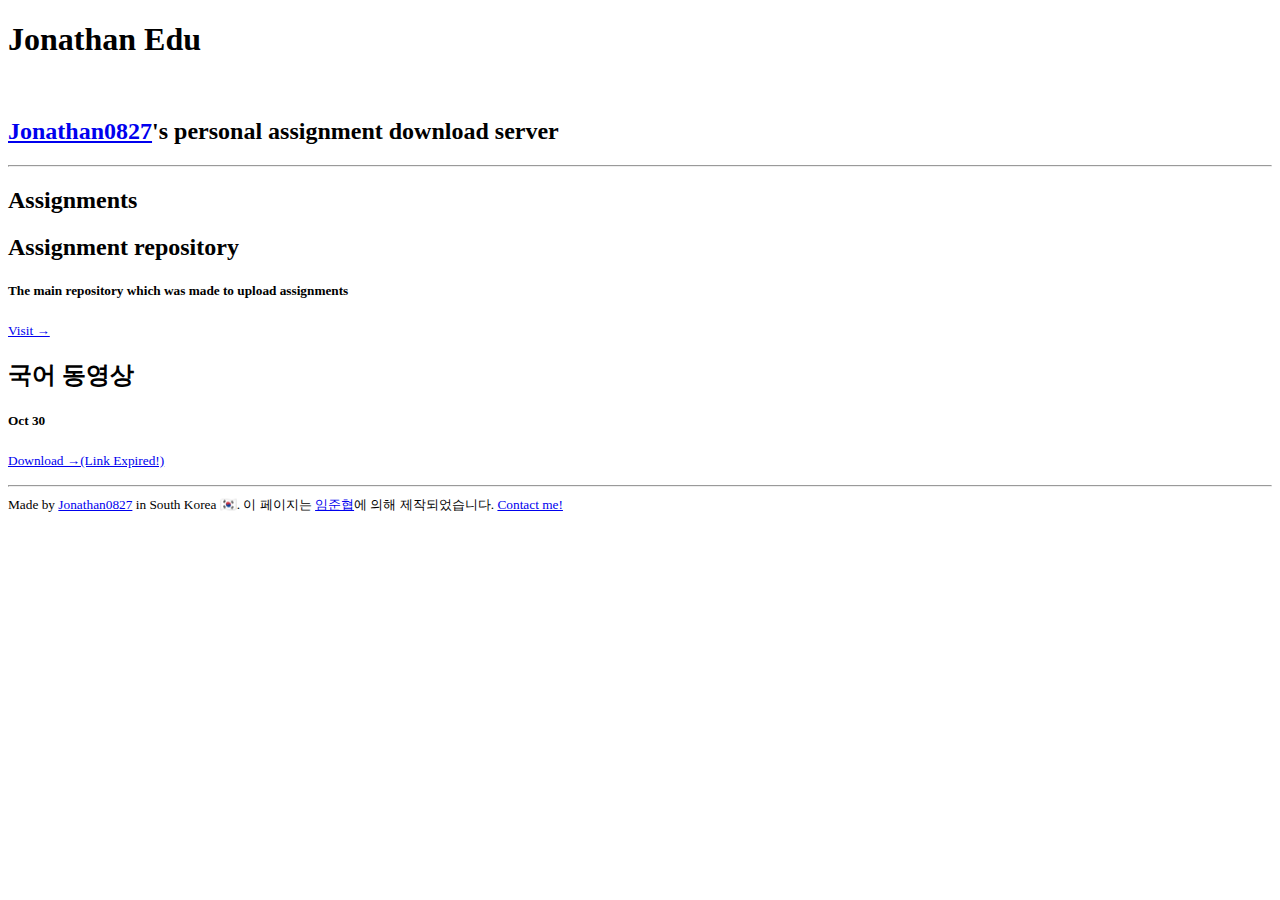
==== index.html @ a4a11371 "Update index.html" ====
<!DOCTYPE html>

<html lang="en">
	<head>
		<link rel="stylesheet" href="https://jonathan.kro.kr/style.css">
                <link rel="stylesheet" href="https://jonathan.kro.kr/aos.css">
<title>Jonathan-Edu</title>
<meta charset="utf-8">
<meta name="description" content="Jonathan's Personal Assignment Download Page">
<meta name="author" content="Jonathan0827(임준협)">
<meta name="viewport" content="width=device-width, initial-scale=1.0">
	</head>
	<body>
		<header>
			<div id="nav"></div>
			<h1>Jonathan Edu</h1>
			<br />
			<h2><a href="https://github.com/Jonathan0827">Jonathan0827</a>'s personal assignment download server</h2>
		</header>
		<main>
			<hr />
			<section>
				<header>
					<h2>Assignments</h2>
				</header>
				<div data-aos="fade-up">
					<aside>
						<h2>Assignment repository</h2>
						<h5>The main repository which was made to upload assignments</h5>
						<a href="https://github.com/Jonathan0827/6th-grade-homeworks"
							><p><small>Visit &rarr;</small></p></a
						>
					</aside>
				</div>
				
				<div data-aos="fade-up">
					<aside>
						<h2>국어 동영상</h2>
						<h5>Oct 30</h5>
						<a href="https://share.icloud.com/photos/0a1vYQZdhKTz28R29aFqu4-Qg"
							><p><small>Download &rarr;(Link Expired!)</small></p></a
						>
					</aside>
				</div>

				<hr />
			</section>
			</main>
<footer>
<small> Made by <a href="https://github.com/jonathan0827/">Jonathan0827</a> in South Korea 🇰🇷.    이 페이지는 <a href="https://github.com/jonathan0827/">임준협</a>에 의해 제작되었습니다. <a href="mailto:junehyeop@icloud.com">Contact me!</a></small>
</footer>
		<script src="https://jonathan.kro.kr/aos.js"></script>
		<script>
			AOS.init();
		</script>
	</body>
</html>
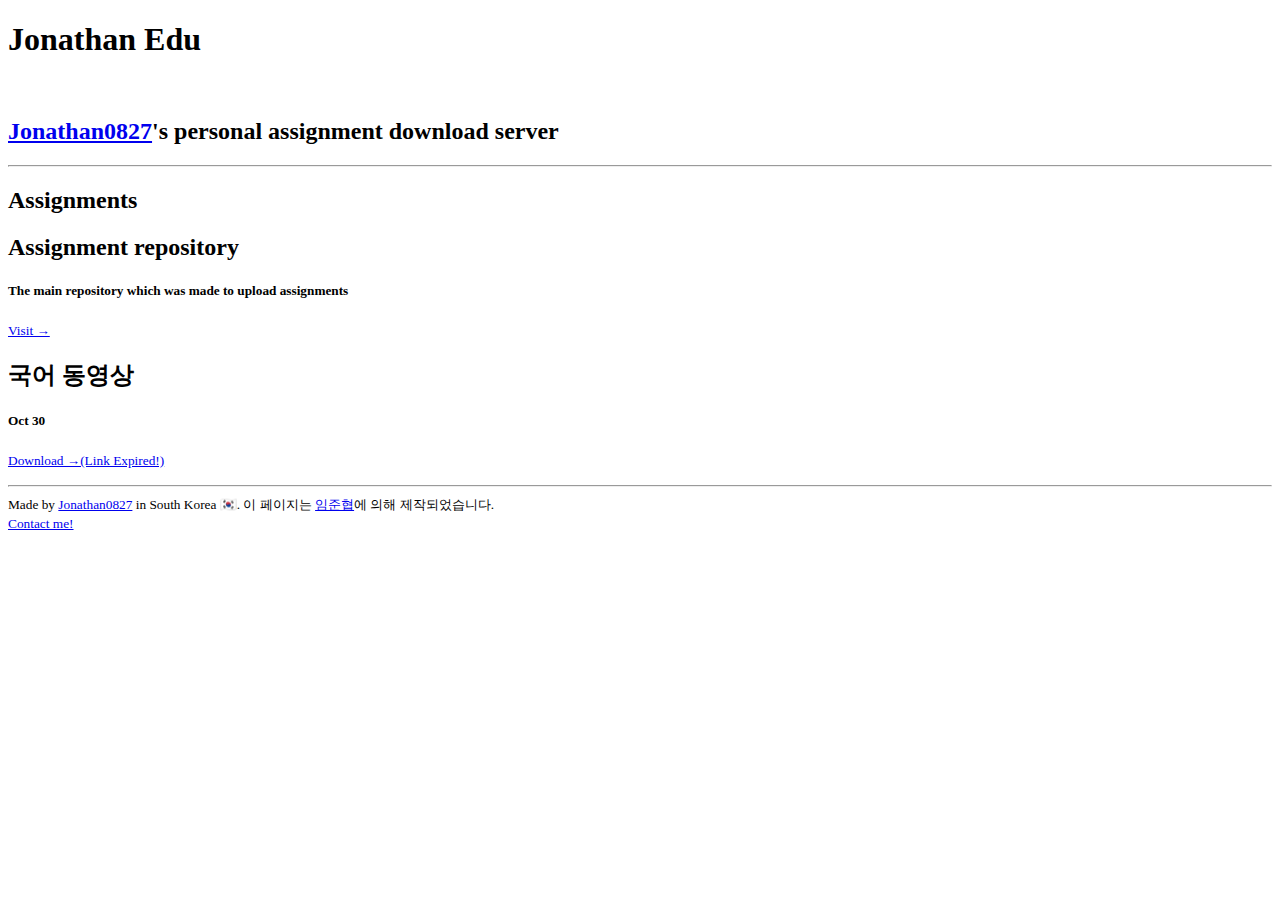
==== commit 20b3f6a0: "Update index.html" ====
--- a/index.html
+++ b/index.html
@@ -47,7 +47,7 @@
 			</section>
 			</main>
 <footer>
-<small> Made by <a href="https://github.com/jonathan0827/">Jonathan0827</a> in South Korea 🇰🇷.    이 페이지는 <a href="https://github.com/jonathan0827/">임준협</a>에 의해 제작되었습니다. <a href="mailto:junehyeop@icloud.com">Contact me!</a></small>
+<small> Made by <a href="https://github.com/jonathan0827/">Jonathan0827</a> in South Korea 🇰🇷.    이 페이지는 <a href="https://github.com/jonathan0827/">임준협</a>에 의해 제작되었습니다. <br> <a href="mailto:junehyeop@icloud.com">Contact me!</a></small>
 </footer>
 		<script src="https://jonathan.kro.kr/aos.js"></script>
 		<script>
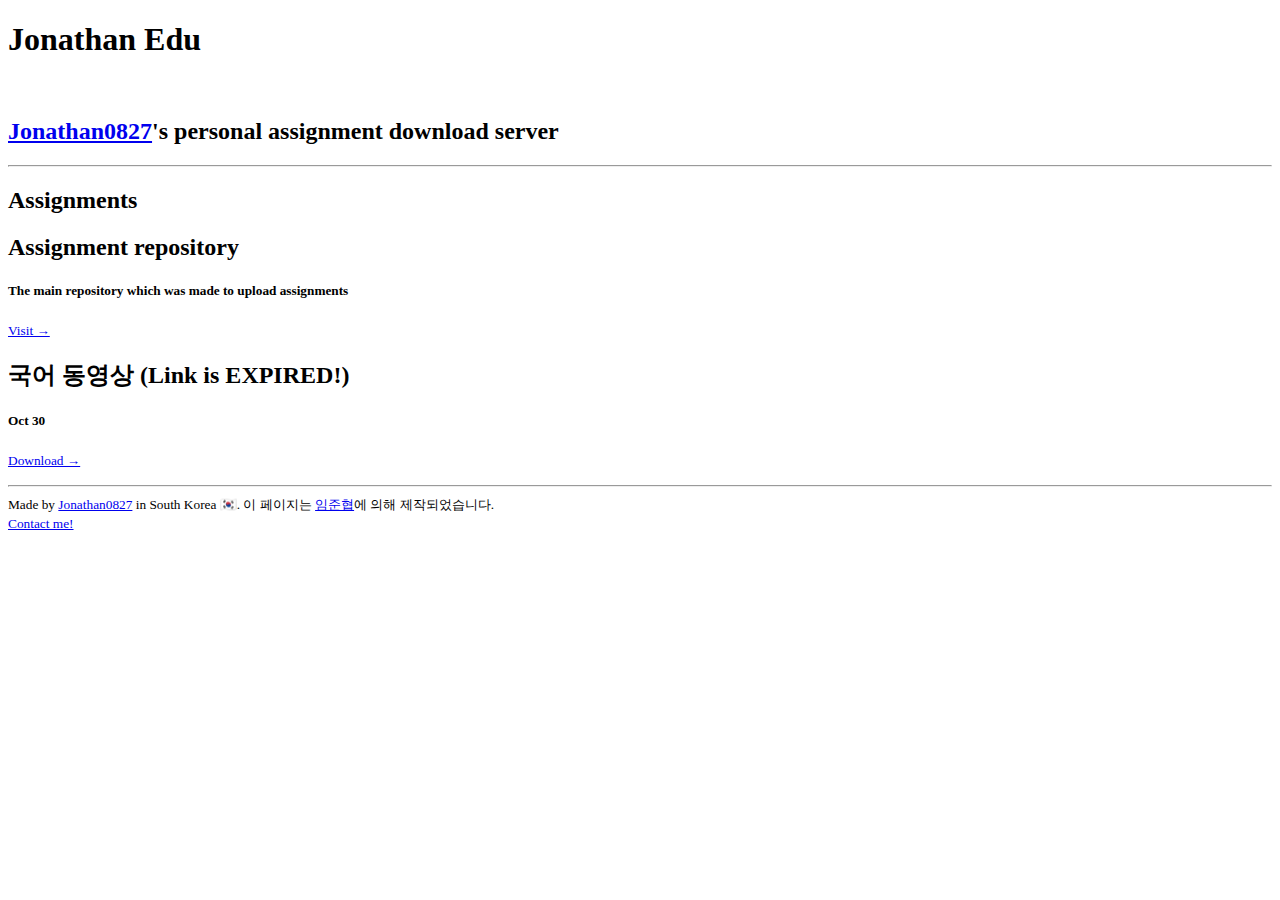
==== commit 8f9ea53d: "Update index.html" ====
--- a/index.html
+++ b/index.html
@@ -35,10 +35,10 @@
 				
 				<div data-aos="fade-up">
 					<aside>
-						<h2>국어 동영상</h2>
+						<h2>국어 동영상 (Link is EXPIRED!)</h2>
 						<h5>Oct 30</h5>
 						<a href="https://share.icloud.com/photos/0a1vYQZdhKTz28R29aFqu4-Qg"
-							><p><small>Download &rarr;(Link Expired!)</small></p></a
+							><p><small>Download &rarr;</small></p></a
 						>
 					</aside>
 				</div>
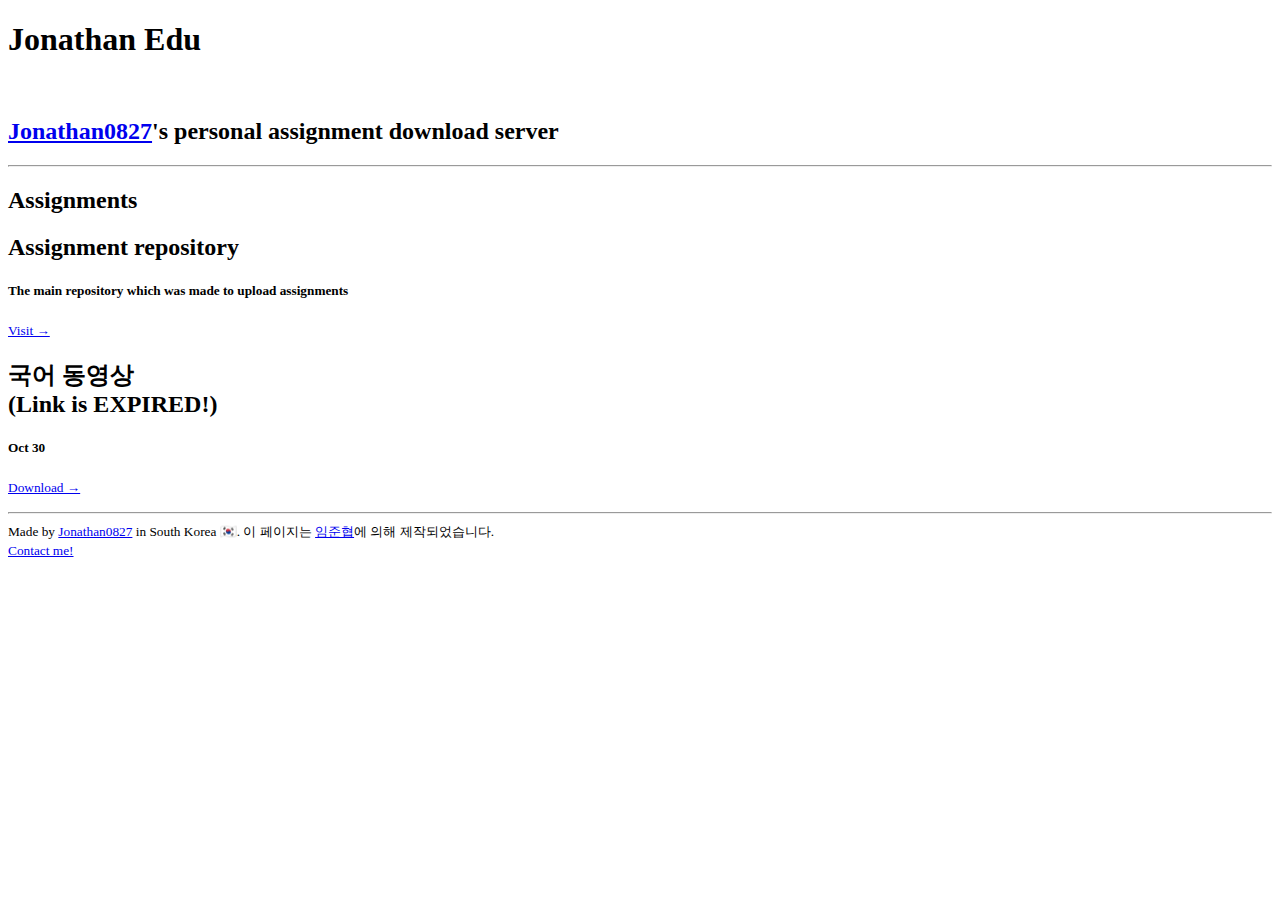
==== commit 5d4b183d: "Update index.html" ====
--- a/index.html
+++ b/index.html
@@ -35,7 +35,7 @@
 				
 				<div data-aos="fade-up">
 					<aside>
-						<h2>국어 동영상 (Link is EXPIRED!)</h2>
+						<h2>국어 동영상 <br> (Link is EXPIRED!)</h2>
 						<h5>Oct 30</h5>
 						<a href="https://share.icloud.com/photos/0a1vYQZdhKTz28R29aFqu4-Qg"
 							><p><small>Download &rarr;</small></p></a
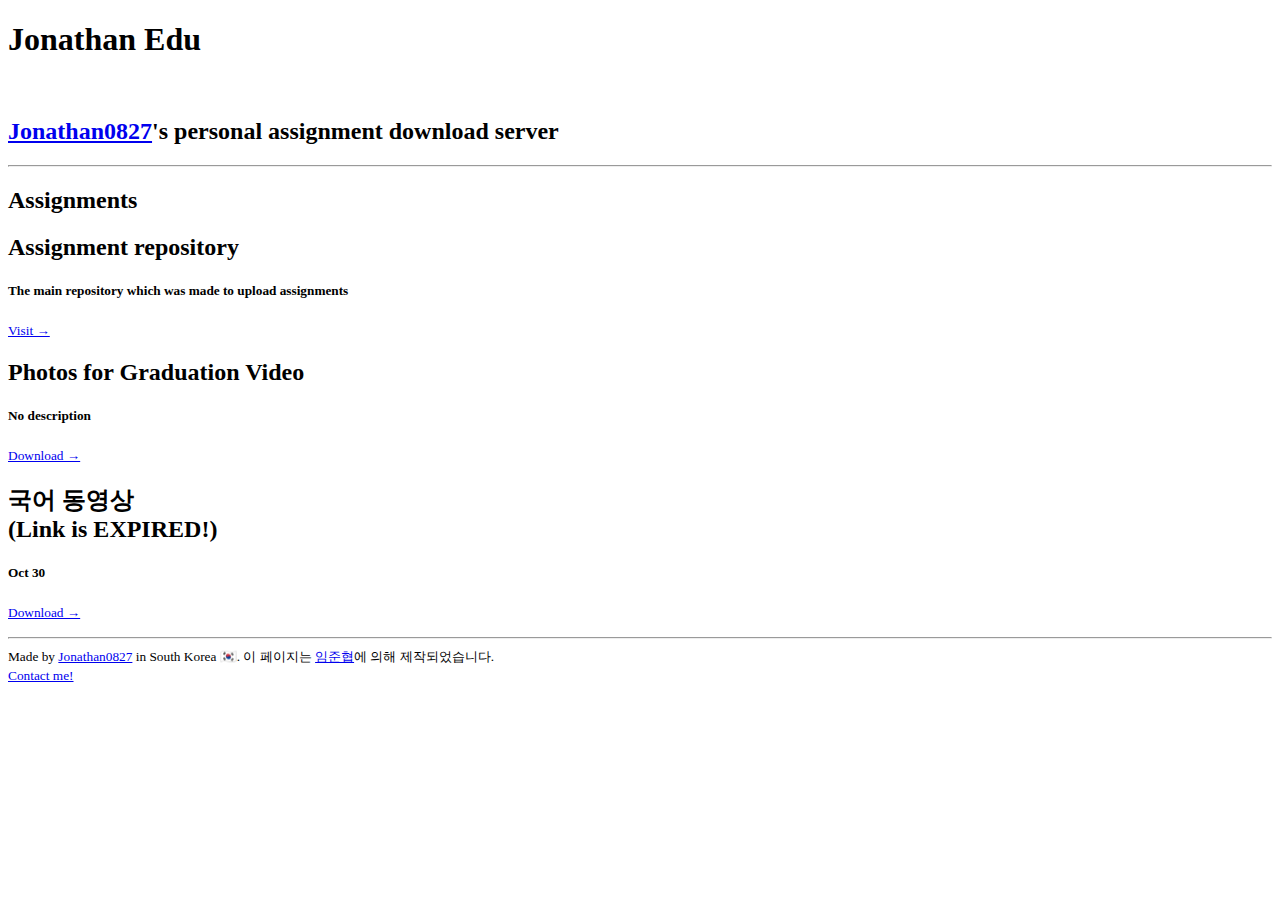
==== commit 456f6472: "Update index.html" ====
--- a/index.html
+++ b/index.html
@@ -32,7 +32,15 @@
 						>
 					</aside>
 				</div>
-				
+				<div data-aos="fade-up">
+					<aside>
+						<h2>Photos for Graduation Video</h2>
+						<h5>No description</h5>
+						<a href="https://github.com/Jonathan0827/edu/releases/download/Photos/ThePhotos.zip"
+							><p><small>Download &rarr;</small></p></a
+						>
+					</aside>
+				</div>
 				<div data-aos="fade-up">
 					<aside>
 						<h2>국어 동영상 <br> (Link is EXPIRED!)</h2>
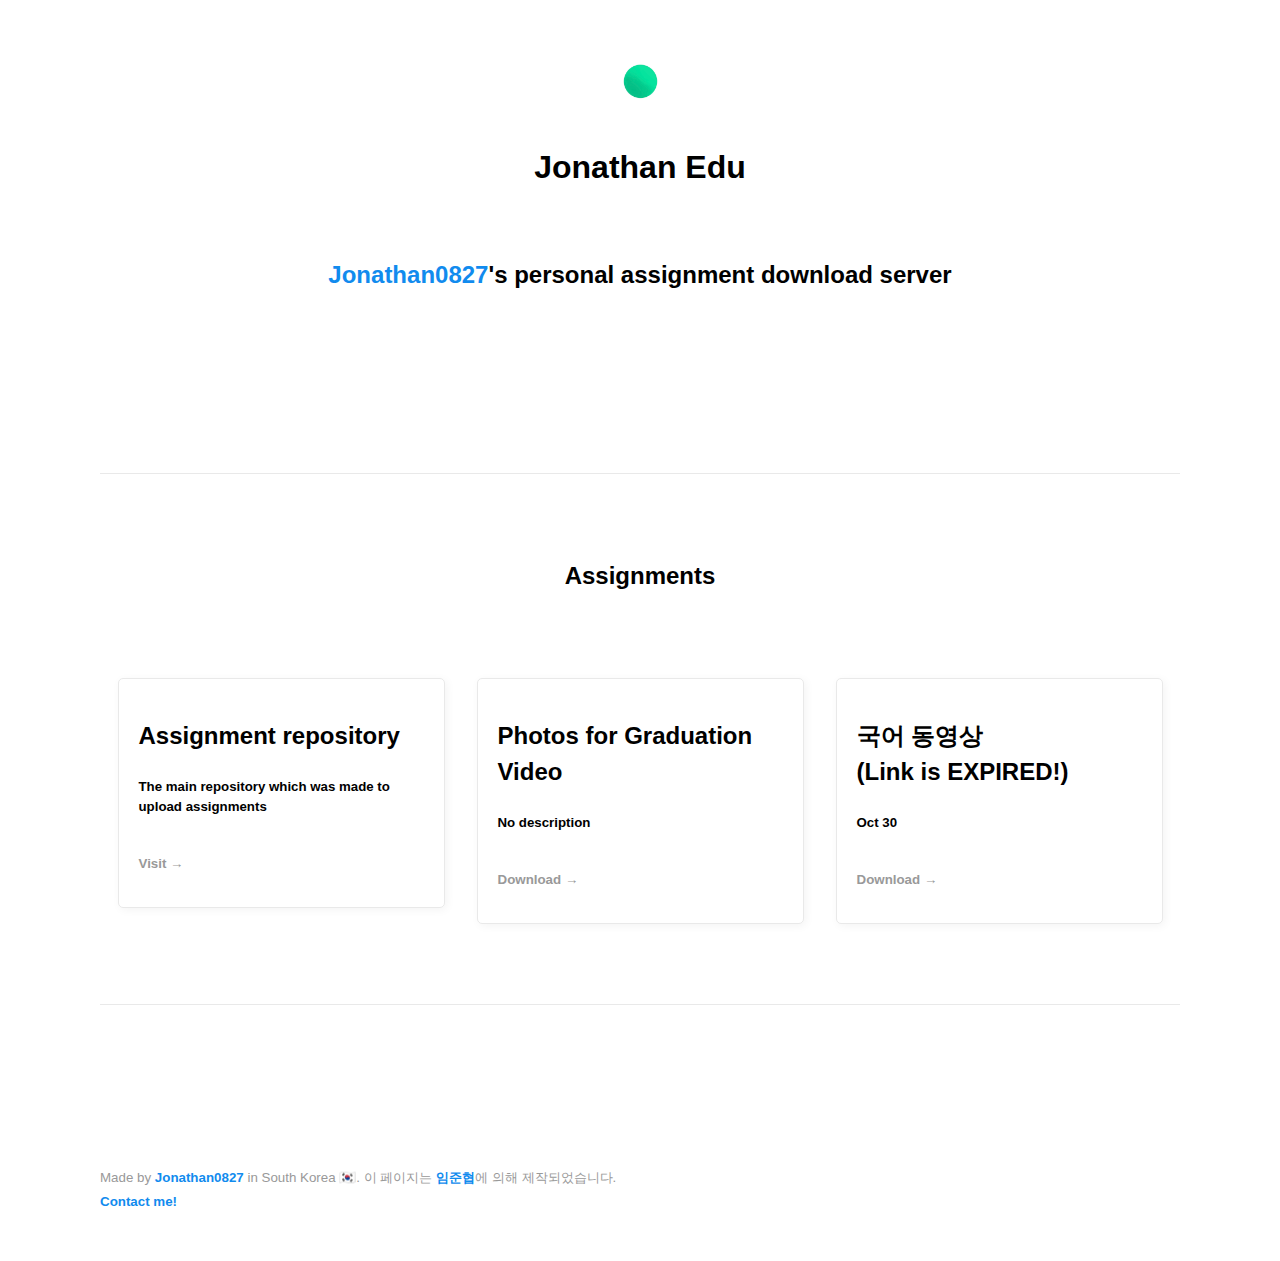
==== commit c28f2d0f: "Made the page" ====
--- a/index.html
+++ b/index.html
@@ -2,7 +2,7 @@
 
 <html lang="en">
 	<head>
-		<link rel="stylesheet" href="https://jonathan.kro.kr/style.css">
+		<link rel="stylesheet" href="/style.css">
                 <link rel="stylesheet" href="https://jonathan.kro.kr/aos.css">
 <title>Jonathan-Edu</title>
 <meta charset="utf-8">
@@ -12,7 +12,7 @@
 	</head>
 	<body>
 		<header>
-			<div id="nav"></div>
+			<nav><img height=35 src="icon.jpeg"></nav>
 			<h1>Jonathan Edu</h1>
 			<br />
 			<h2><a href="https://github.com/Jonathan0827">Jonathan0827</a>'s personal assignment download server</h2>
@@ -36,7 +36,7 @@
 					<aside>
 						<h2>Photos for Graduation Video</h2>
 						<h5>No description</h5>
-						<a href="https://github.com/Jonathan0827/edu/releases/download/Photos/ThePhotos.zip"
+						<a href="gradPhotos.html"
 							><p><small>Download &rarr;</small></p></a
 						>
 					</aside>
@@ -45,7 +45,7 @@
 					<aside>
 						<h2>국어 동영상 <br> (Link is EXPIRED!)</h2>
 						<h5>Oct 30</h5>
-						<a href="https://share.icloud.com/photos/0a1vYQZdhKTz28R29aFqu4-Qg"
+						<a href="Oct30.html"
 							><p><small>Download &rarr;</small></p></a
 						>
 					</aside>
--- a/style.css
+++ b/style.css
@@ -0,0 +1,528 @@
+/* MVP.css v1.8 - https://github.com/andybrewer/mvp */
+.fade-in {
+	display: inline-block;
+	animation: fadein 1s;
+	-moz-animation: fadein 1s; /* Firefox */
+	-webkit-animation: fadein 1s; /* Safari and Chrome */
+	-o-animation: fadein 1s; /* Opera */
+}
+html {
+	scroll-behavior: smooth;
+}
+@keyframes fadein {
+	from {
+		opacity: 0;
+	}
+	to {
+		opacity: 1;
+	}
+}
+@-moz-keyframes fadein {
+	/* Firefox */
+	from {
+		opacity: 0;
+	}
+	to {
+		opacity: 1;
+	}
+}
+@-webkit-keyframes fadein {
+	/* Safari and Chrome */
+	from {
+		opacity: 0;
+	}
+	to {
+		opacity: 1;
+	}
+}
+@-o-keyframes fadein {
+	/* Opera */
+	from {
+		opacity: 0;
+	}
+	to {
+		opacity: 1;
+	}
+}
+progress {
+	-webkit-appearance: none;
+	appearance: none;
+	position: relative;
+	width: 70%;
+	height: 20px;
+	background-color: #eee;
+	border-radius: 5px;
+	overflow: hidden;
+}
+:root {
+	--active-brightness: 0.85;
+	--border-radius: 5px;
+	--box-shadow: 2px 2px 10px;
+	--color: #118bee;
+	--color-accent: #118bee15;
+	--color-bg: #fff;
+	--color-bg-secondary: #e9e9e9;
+	--color-link: #118bee;
+	--color-secondary: #920de9;
+	--color-secondary-accent: #920de90b;
+	--color-shadow: #f4f4f4;
+	--color-table: #118bee;
+	--color-text: #000;
+	--color-text-secondary: #999;
+	--font-family: -apple-system, BlinkMacSystemFont, "Segoe UI", Roboto,
+		Oxygen-Sans, Ubuntu, Cantarell, "Helvetica Neue", sans-serif;
+	--hover-brightness: 1.2;
+	--justify-important: center;
+	--justify-normal: left;
+	--line-height: 1.5;
+	--width-card: 285px;
+	--width-card-medium: 460px;
+	--width-card-wide: 800px;
+	--width-content: 1080px;
+}
+
+
+
+/* Layout */
+article aside {
+	background: var(--color-secondary-accent);
+	border-left: 4px solid var(--color-secondary);
+	padding: 0.01rem 0.8rem;
+}
+
+body {
+	background: var(--color-bg);
+	color: var(--color-text);
+	font-family: var(--font-family);
+	line-height: var(--line-height);
+	margin: 0;
+	overflow-x: hidden;
+	padding: 0;
+}
+
+footer,
+header,
+main {
+	margin: 0 auto;
+	max-width: var(--width-content);
+	padding: 3rem 1rem;
+}
+
+hr {
+	background-color: var(--color-bg-secondary);
+	border: none;
+	height: 1px;
+	margin: 4rem 0;
+	width: 100%;
+}
+
+section {
+	display: flex;
+	flex-wrap: wrap;
+	justify-content: var(--justify-important);
+}
+
+section img,
+article img {
+	max-width: 100%;
+}
+
+section pre {
+	overflow: auto;
+}
+
+section aside {
+	border: 1px solid var(--color-bg-secondary);
+	border-radius: var(--border-radius);
+	box-shadow: var(--box-shadow) var(--color-shadow);
+	margin: 1rem;
+	padding: 1.25rem;
+	width: var(--width-card);
+}
+
+section aside:hover {
+	box-shadow: var(--box-shadow) var(--color-bg-secondary);
+}
+
+[hidden] {
+	display: none;
+}
+
+/* Headers */
+article header,
+div header,
+main header {
+	padding-top: 0;
+}
+
+header {
+	text-align: var(--justify-important);
+}
+
+header a b,
+header a em,
+header a i,
+header a strong {
+	margin-left: 0.5rem;
+	margin-right: 0.5rem;
+}
+
+header nav img {
+	margin: 1rem 0;
+}
+
+section header {
+	padding-top: 0;
+	width: 100%;
+}
+
+/* Nav */
+nav {
+	align-items: center;
+	font-weight: bold;
+	justify-content: space-between;
+	
+  top: 1%;
+  background: #ffffff;
+  
+}
+
+nav ul {
+	list-style: none;
+	padding: 0;
+}
+
+nav ul li {
+	display: inline-block;
+	margin: 0 0.5rem;
+	position: relative;
+	text-align: left;
+}
+
+/* Nav Dropdown */
+nav ul li:hover ul {
+	display: block;
+}
+
+nav ul li ul {
+	background: var(--color-bg);
+	border: 1px solid var(--color-bg-secondary);
+	border-radius: var(--border-radius);
+	box-shadow: var(--box-shadow) var(--color-shadow);
+	display: none;
+	height: auto;
+	left: -2px;
+	padding: 0.5rem 1rem;
+	position: absolute;
+	top: 1.7rem;
+	white-space: nowrap;
+	width: auto;
+	z-index: 1;
+}
+nav img {
+  top: 1%;
+  
+}
+nav ul li ul::before {
+	/* fill gap above to make mousing over them easier */
+	content: "";
+	position: absolute;
+	left: 0;
+	right: 0;
+	top: -0.5rem;
+	height: 0.5rem;
+}
+
+nav ul li ul li,
+nav ul li ul li a {
+	display: block;
+}
+
+/* Typography */
+code,
+samp {
+	background-color: var(--color-accent);
+	border-radius: var(--border-radius);
+	color: var(--color-text);
+	display: inline-block;
+	margin: 0 0.1rem;
+	padding: 0 0.5rem;
+}
+
+details {
+	margin: 1.3rem 0;
+}
+
+details summary {
+	font-weight: bold;
+	cursor: pointer;
+}
+
+h1,
+h2,
+h3,
+h4,
+h5,
+h6 {
+	line-height: var(--line-height);
+}
+
+mark {
+	padding: 0.1rem;
+}
+
+ol li,
+ul li {
+	padding: 0.2rem 0;
+}
+
+p {
+	margin: 0.75rem 0;
+	padding: 0;
+	width: 100%;
+}
+
+pre {
+	margin: 1rem 0;
+	max-width: var(--width-card-wide);
+	padding: 1rem 0;
+}
+
+pre code,
+pre samp {
+	display: block;
+	max-width: var(--width-card-wide);
+	padding: 0.5rem 2rem;
+	white-space: pre-wrap;
+}
+
+small {
+	color: var(--color-text-secondary);
+}
+
+sup {
+	background-color: var(--color-secondary);
+	border-radius: var(--border-radius);
+	color: var(--color-bg);
+	font-size: xx-small;
+	font-weight: bold;
+	margin: 0.2rem;
+	padding: 0.2rem 0.3rem;
+	position: relative;
+	top: -2px;
+}
+
+/* Links */
+a {
+	color: var(--color-link);
+	display: inline-block;
+	font-weight: bold;
+	text-decoration: none;
+}
+
+a:active {
+	filter: brightness(var(--active-brightness));
+	text-decoration: underline;
+}
+
+a:hover {
+	filter: brightness(var(--hover-brightness));
+	text-decoration: underline;
+}
+
+a b,
+a em,
+a i,
+a strong,
+button {
+	border-radius: var(--border-radius);
+	display: inline-block;
+	font-size: medium;
+	font-weight: bold;
+	line-height: var(--line-height);
+	margin: 0.5rem 0;
+	padding: 1rem 2rem;
+}
+
+button {
+	font-family: var(--font-family);
+}
+
+button:active {
+	filter: brightness(var(--active-brightness));
+}
+
+button:hover {
+	cursor: pointer;
+	filter: brightness(var(--hover-brightness));
+}
+
+a b,
+a strong,
+button {
+	background-color: var(--color-link);
+	border: 2px solid var(--color-link);
+	color: var(--color-bg);
+}
+
+a em,
+a i {
+	border: 2px solid var(--color-link);
+	border-radius: var(--border-radius);
+	color: var(--color-link);
+	display: inline-block;
+	padding: 1rem 2rem;
+}
+
+article aside a {
+	color: var(--color-secondary);
+}
+
+/* Images */
+figure {
+	margin: 0;
+	padding: 0;
+}
+
+figure img {
+	max-width: 100%;
+}
+
+figure figcaption {
+	color: var(--color-text-secondary);
+}
+
+/* Forms */
+
+button:disabled,
+input:disabled {
+	background: var(--color-bg-secondary);
+	border-color: var(--color-bg-secondary);
+	color: var(--color-text-secondary);
+	cursor: not-allowed;
+}
+
+button[disabled]:hover {
+	filter: none;
+}
+
+form {
+	border: 1px solid var(--color-bg-secondary);
+	border-radius: var(--border-radius);
+	box-shadow: var(--box-shadow) var(--color-shadow);
+	display: block;
+	max-width: var(--width-card-wide);
+	min-width: var(--width-card);
+	padding: 1.5rem;
+	text-align: var(--justify-normal);
+}
+
+form header {
+	margin: 1.5rem 0;
+	padding: 1.5rem 0;
+}
+
+input,
+label,
+select,
+textarea {
+	display: block;
+	font-size: inherit;
+	max-width: var(--width-card-wide);
+}
+
+input[type="checkbox"],
+input[type="radio"] {
+	display: inline-block;
+}
+
+input[type="checkbox"] + label,
+input[type="radio"] + label {
+	display: inline-block;
+	font-weight: normal;
+	position: relative;
+	top: 1px;
+}
+
+input,
+select,
+textarea {
+	border: 1px solid var(--color-bg-secondary);
+	border-radius: var(--border-radius);
+	margin-bottom: 1rem;
+	padding: 0.4rem 0.8rem;
+}
+
+input[readonly],
+textarea[readonly] {
+	background-color: var(--color-bg-secondary);
+}
+
+label {
+	font-weight: bold;
+	margin-bottom: 0.2rem;
+}
+
+/* Tables */
+table {
+	border: 1px solid var(--color-bg-secondary);
+	border-radius: var(--border-radius);
+	border-spacing: 0;
+	display: inline-block;
+	max-width: 100%;
+	overflow-x: auto;
+	padding: 0;
+	white-space: nowrap;
+}
+
+table td,
+table th,
+table tr {
+	padding: 0.4rem 0.8rem;
+	text-align: var(--justify-important);
+}
+
+table thead {
+	background-color: var(--color-table);
+	border-collapse: collapse;
+	border-radius: var(--border-radius);
+	color: var(--color-bg);
+	margin: 0;
+	padding: 0;
+}
+
+table thead th:first-child {
+	border-top-left-radius: var(--border-radius);
+}
+
+table thead th:last-child {
+	border-top-right-radius: var(--border-radius);
+}
+
+table thead th:first-child,
+table tr td:first-child {
+	text-align: var(--justify-normal);
+}
+
+table tr:nth-child(even) {
+	background-color: var(--color-accent);
+}
+
+/* Quotes */
+blockquote {
+	display: block;
+	font-size: x-large;
+	line-height: var(--line-height);
+	margin: 1rem auto;
+	max-width: var(--width-card-medium);
+	padding: 1.5rem 1rem;
+	text-align: var(--justify-important);
+}
+
+blockquote footer {
+	color: var(--color-text-secondary);
+	display: block;
+	font-size: small;
+	line-height: var(--line-height);
+	padding: 1.5rem 0;
+}
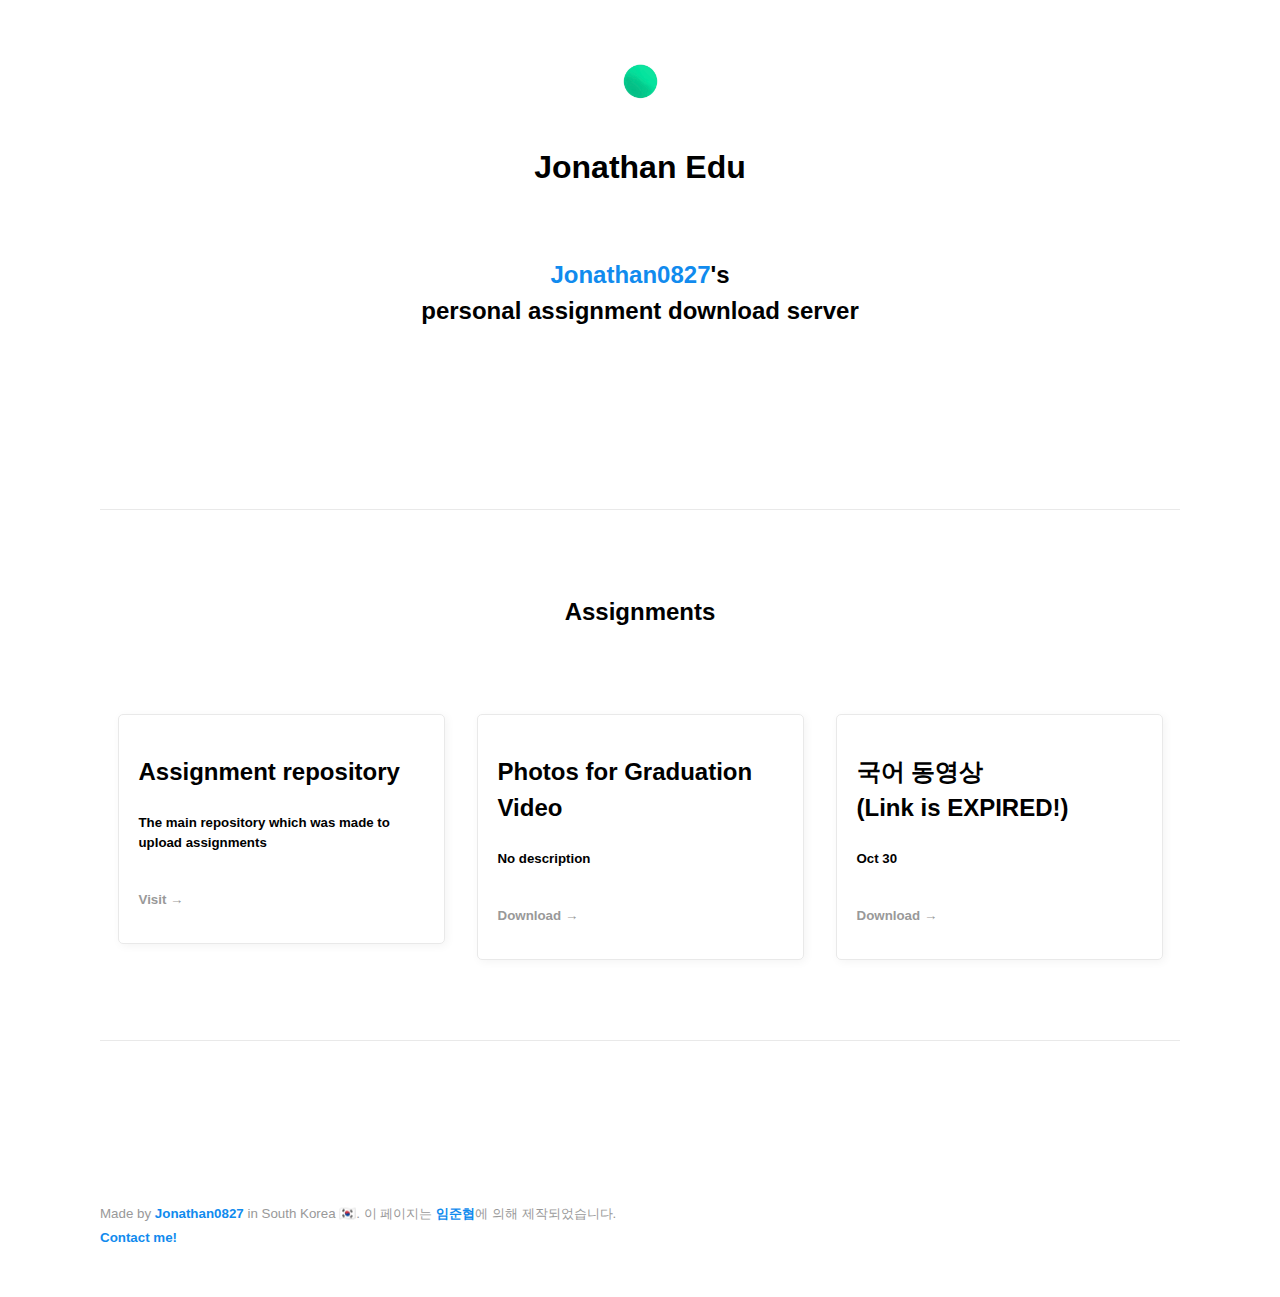
==== commit b489c2bc: "EDUPDATE" ====
--- a/index.html
+++ b/index.html
@@ -1,21 +1,28 @@
 <!DOCTYPE html>
-
 <html lang="en">
 	<head>
-		<link rel="stylesheet" href="/style.css">
-                <link rel="stylesheet" href="https://jonathan.kro.kr/aos.css">
-<title>Jonathan-Edu</title>
-<meta charset="utf-8">
-<meta name="description" content="Jonathan's Personal Assignment Download Page">
-<meta name="author" content="Jonathan0827(임준협)">
-<meta name="viewport" content="width=device-width, initial-scale=1.0">
+		<link rel="stylesheet" href="style.css" />
+		<link rel="stylesheet" href="https://jonathan.kro.kr/aos.css" />
+		<title>Jonathan-Edu</title>
+		<meta charset="utf-8" />
+		<meta
+			name="description"
+			content="Jonathan's Personal Assignment Download Page"
+		/>
+		<meta name="author" content="Jonathan0827(임준협)" />
+		<meta name="viewport" content="width=device-width, initial-scale=1.0" />
 	</head>
 	<body>
 		<header>
-			<nav><img height=35 src="icon.jpeg"></nav>
+			<nav><img height="35" src="icon.jpeg" /></nav>
 			<h1>Jonathan Edu</h1>
 			<br />
-			<h2><a href="https://github.com/Jonathan0827">Jonathan0827</a>'s personal assignment download server</h2>
+			<h2>
+				<a href="https://github.com/Jonathan0827">Jonathan0827</a>'s
+				<div class="hightlight">
+					personal assignment download server
+				</div>
+			</h2>
 		</header>
 		<main>
 			<hr />
@@ -26,8 +33,12 @@
 				<div data-aos="fade-up">
 					<aside>
 						<h2>Assignment repository</h2>
-						<h5>The main repository which was made to upload assignments</h5>
-						<a href="https://github.com/Jonathan0827/6th-grade-homeworks"
+						<h5>
+							The main repository which was made to upload
+							assignments
+						</h5>
+						<a
+							href="https://github.com/Jonathan0827/6th-grade-homeworks"
 							><p><small>Visit &rarr;</small></p></a
 						>
 					</aside>
@@ -43,7 +54,10 @@
 				</div>
 				<div data-aos="fade-up">
 					<aside>
-						<h2>국어 동영상 <br> (Link is EXPIRED!)</h2>
+						<h2>
+							국어 동영상 <br />
+							(Link is EXPIRED!)
+						</h2>
 						<h5>Oct 30</h5>
 						<a href="Oct30.html"
 							><p><small>Download &rarr;</small></p></a
@@ -53,10 +67,17 @@
 
 				<hr />
 			</section>
-			</main>
-<footer>
-<small> Made by <a href="https://github.com/jonathan0827/">Jonathan0827</a> in South Korea 🇰🇷.    이 페이지는 <a href="https://github.com/jonathan0827/">임준협</a>에 의해 제작되었습니다. <br> <a href="mailto:junehyeop@icloud.com">Contact me!</a></small>
-</footer>
+		</main>
+		<footer>
+			<small>
+				Made by
+				<a href="https://github.com/jonathan0827/">Jonathan0827</a> in
+				South Korea 🇰🇷. 이 페이지는
+				<a href="https://github.com/jonathan0827/">임준협</a>에 의해
+				제작되었습니다. <br />
+				<a href="mailto:junehyeop@icloud.com">Contact me!</a></small
+			>
+		</footer>
 		<script src="https://jonathan.kro.kr/aos.js"></script>
 		<script>
 			AOS.init();
--- a/style.css
+++ b/style.css
@@ -1,10 +1,31 @@
-/* MVP.css v1.8 - https://github.com/andybrewer/mvp */
 .fade-in {
 	display: inline-block;
 	animation: fadein 1s;
 	-moz-animation: fadein 1s; /* Firefox */
 	-webkit-animation: fadein 1s; /* Safari and Chrome */
 	-o-animation: fadein 1s; /* Opera */
+}
+div {
+	cursor: pointer;
+}
+div:hover .highlight:after {
+	width: 100%;
+}
+.highlight {
+	display: inline-block;
+	position: relative;
+}
+.highlight:after {
+	content: "";
+	width: 0;
+	height: 10px;
+	display: inline-block;
+	background: #d9fcdb;
+	position: absolute;
+	bottom: 0;
+	left: 0;
+	z-index: -1;
+	transition: 0.2s all;
 }
 html {
 	scroll-behavior: smooth;
@@ -81,8 +102,6 @@
 	--width-content: 1080px;
 }
 
-
-
 /* Layout */
 article aside {
 	background: var(--color-secondary-accent);
@@ -181,10 +200,9 @@
 	align-items: center;
 	font-weight: bold;
 	justify-content: space-between;
-	
-  top: 1%;
-  background: #ffffff;
-  
+
+	top: 1%;
+	background: #ffffff;
 }
 
 nav ul {
@@ -220,8 +238,7 @@
 	z-index: 1;
 }
 nav img {
-  top: 1%;
-  
+	top: 1%;
 }
 nav ul li ul::before {
 	/* fill gap above to make mousing over them easier */
